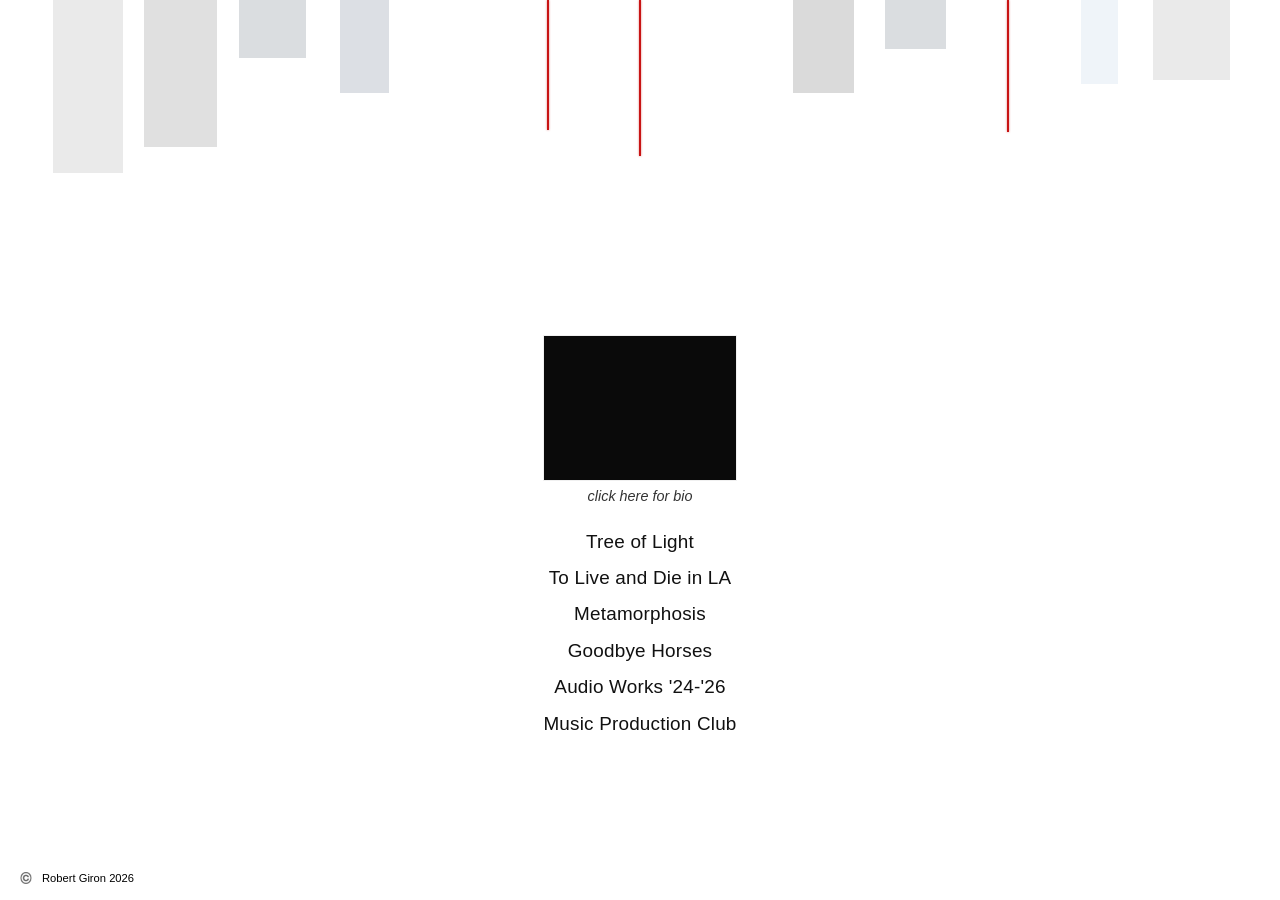
==== index.html @ 38f1598e "Initial commit" ====
<!DOCTYPE html>
<html lang="en">
<head>
<meta charset="UTF-8">
<meta name="viewport" content="width=device-width, initial-scale=1.0">
<title>Portfolio — Menu</title>
<link rel="stylesheet" href="style.css">
</head>
<body>

  <!-- TOP ZONE: dense field of glitching holographic bars + glitching red hairlines,
       Heat-palette (+ blue tones), white bg. All 13 shapes (10 bars + 3 lines) swap
       slots via script.js; hovering a shape freezes every other shape in place and
       lets only the hovered one keep glitching. -->
  <div class="bar-zone" id="barZone">
    <div class="grain" aria-hidden="true"></div>
    <div class="bars" id="bars">
      <!-- 13 slots, 13 shapes (10 bars + 3 static-red-but-now-mobile hairlines) -->
      <div class="slot" data-slot="0"><div class="shape bar" data-shape="0"></div></div>
      <div class="slot" data-slot="1"><div class="shape bar" data-shape="1"></div></div>
      <div class="slot" data-slot="2"><div class="shape line" data-shape="2"></div></div>
      <div class="slot" data-slot="3"><div class="shape bar" data-shape="3"></div></div>
      <div class="slot" data-slot="4"><div class="shape bar" data-shape="4"></div></div>
      <div class="slot" data-slot="5"><div class="shape bar" data-shape="5"></div></div>
      <div class="slot" data-slot="6"><div class="shape line" data-shape="6"></div></div>
      <div class="slot" data-slot="7"><div class="shape bar" data-shape="7"></div></div>
      <div class="slot" data-slot="8"><div class="shape bar" data-shape="8"></div></div>
      <div class="slot" data-slot="9"><div class="shape bar" data-shape="9"></div></div>
      <div class="slot" data-slot="10"><div class="shape line" data-shape="10"></div></div>
      <div class="slot" data-slot="11"><div class="shape bar" data-shape="11"></div></div>
      <div class="slot" data-slot="12"><div class="shape bar" data-shape="12"></div></div>
    </div>
  </div>

  <!-- CENTERED CONTENT: everything here is centered except the bars above and the fixed contact footer -->
  <main class="content">
    <a class="video-frame" href="about.html" id="bioLink" aria-label="View bio">
      <video
        class="hero-video"
        autoplay
        muted
        loop
        playsinline
        disablepictureinpicture
        preload="auto">
        <source src="assets/hero-loop.mp4" type="video/mp4">
      </video>
    </a>
    <p class="bio-caption">click here for bio</p>

    <nav class="track-list" aria-label="Projects">
      <a class="track" href="tree-of-light.html">Tree of Light</a>
      <a class="track" href="to-live-and-die-in-la.html">To Live and Die in LA</a>
      <a class="track" href="metamorphosis.html">Metamorphosis</a>
      <a class="track" href="goodbye-horses.html">Goodbye Horses</a>
          <a class="track" href="audioworks.html">Audio Works '24-'26</a>
      <a class="track" href="mpc-logo.html">Music Production Club</a>
    </nav>
  </main>
  <script src="script.js"></script>
  <div class="site-copyright">
  <img src="assets/copyright-mark.png" alt="" width="40" height="30">
  <span>Robert Giron 2026</span>
</div>
</body>
</html>
---- style.css ----
/* ============================================================
   TOKENS — palette based on the HEAT (1995) poster's black/
   white/crimson scheme, extended with the film's signature
   cold blue night-time grade for bar randomization.
   Red stays reserved for the hairlines only.
   ============================================================ */
:root {
  --heat-black:     #0a0a0a;
  --heat-red:       #c81414;

  --page-bg:        #ffffff;
  --ink:            #111111;

  --bar-zone-height: clamp(90px, 20vh, 260px);

  --font-display: 'Helvetica Neue', Helvetica, Arial, sans-serif;

  /* faster + tighter range than before = more chaotic, still smooth
     rather than sporadic/jarring ("entrancing" not jumpy) */
  --glitch-speed: 0.75s;
  --glitch-pause-min: 450ms;
  --glitch-pause-max: 1100ms;
}

* { box-sizing: border-box; }

html, body {
  margin: 0;
  padding: 0;
  background: var(--page-bg);
  color: var(--ink);
  font-family: var(--font-display);
  overflow-x: hidden;
}

body {
  min-height: 100vh;
  display: flex;
  flex-direction: column;
}

@media (prefers-reduced-motion: reduce) {
  :root { --glitch-speed: 0.01ms; }
}

/* ============================================================
   TOP BAR ZONE — pure white background, no gray wash.
   ============================================================ */
.bar-zone {
  position: relative;
  width: 100%;
  height: var(--bar-zone-height);
  flex: 0 0 auto;
  overflow: hidden;
  background: var(--page-bg);
  isolation: isolate;
}

.bars {
  position: absolute;
  inset: 0;
  display: flex;
  align-items: flex-start;
  justify-content: space-evenly;
  padding: 0 3vw;
}

.slot {
  position: relative;
  height: 100%;
  width: 7%;
  display: flex;
  justify-content: center;
}

/* ---- Shared base for anything that lives in a slot ---- */
.shape {
  transform-origin: top center;
}

/* ============================================================
   RED HAIRLINES — part of the same slot-swap system as the bars
   (they still randomly swap places around the zone), but with no
   glitch/flicker choreography at all: no fade-out before a swap,
   no flash animation. They simply reposition, always solid,
   opaque, flat --heat-red.
   ============================================================ */
.line {
  width: 2px;
  height: 92%;
  background: var(--heat-red);
  opacity: 1;
  filter: drop-shadow(0 0 1px rgba(200, 20, 20, 0.5));
  transition:
    height var(--glitch-speed) cubic-bezier(.2,.8,.2,1),
    transform 0.3s cubic-bezier(.2,.8,.2,1),
    filter 0.22s ease;
}

.line.active-solo {
  filter: drop-shadow(0 0 5px rgba(200, 20, 20, 0.85));
}

/* ============================================================
   BARS — flattened, plain-color panels: no gradient, blur, grain,
   sheen, border, or shadow. Just the HEAT-poster tint (set per-bar
   from script.js's BAR_TINTS, in the same grayscale + night-blue
   family as before) at half opacity.
   ============================================================ */
.bar {
  --bar-tint-rgb: 51, 51, 51;
  position: relative;
  width: 65%;
  background: rgb(var(--bar-tint-rgb));
  opacity: 0.15;
  transition:
    height var(--glitch-speed) cubic-bezier(.2,.8,.2,1),
    width var(--glitch-speed) cubic-bezier(.2,.8,.2,1),
    background 0.3s ease,
    opacity 0.3s ease,
    transform 0.3s cubic-bezier(.2,.8,.2,1);
  will-change: height, width, transform, opacity, background-color;
}

.bar.glitch-out {
  opacity: 0;
  transform: scaleY(0.4) translateY(-6px);
}

.bar.glitch-flicker {
  animation: flicker 0.21s steps(2, jump-none) 2;
}

.bar.active-solo {
  opacity: 0.5;
}

@keyframes flicker {
  0%   { opacity: 1;    filter: none; }
  25%  { opacity: 0.25; filter: brightness(2) contrast(1.4); }
  50%  { opacity: 0.85; filter: none; }
  75%  { opacity: 0.35; filter: brightness(1.8); }
  100% { opacity: 1;    filter: none; }
}

/* ============================================================
   HOVER "PIANO" MODE — whichever shape the pointer is currently
   over (anywhere in its slot column) keeps glitching/re-tinting in
   place; every other shape disappears completely, instantly, with
   no drag/click needed.
   ============================================================ */
.shape.frozen {
  transition: none !important;
  opacity: 0;
  pointer-events: none;
}

.shape.active-solo {
  z-index: 6;
}

/* Film grain overlay — fine speckle via 'multiply', not a flat gray wash */
.grain {
  position: absolute;
  inset: -20%;
  width: 140%;
  height: 140%;
  pointer-events: none;
  z-index: 5;
  opacity: 0.16;
  mix-blend-mode: multiply;
  background-image: url("data:image/svg+xml;utf8,<svg xmlns='http://www.w3.org/2000/svg' width='160' height='160'><filter id='n'><feTurbulence type='fractalNoise' baseFrequency='0.9' numOctaves='2' stitchTiles='stitch'/><feColorMatrix type='matrix' values='0 0 0 0 1  0 0 0 0 1  0 0 0 0 1  0 0 0 0.5 0'/></filter><rect width='100%25' height='100%25' filter='url(%23n)'/></svg>");
  background-size: 160px 160px;
  animation: grain-shift 0.5s steps(4) infinite;
}

@keyframes grain-shift {
  0%   { transform: translate(0, 0); }
  25%  { transform: translate(-2%, 1%); }
  50%  { transform: translate(1%, -2%); }
  75%  { transform: translate(-1%, -1%); }
  100% { transform: translate(0, 0); }
}

@media (prefers-reduced-motion: reduce) {
  .grain { animation: none; }
}

/* ============================================================
   CENTERED CONTENT
   Bar zone is fixed-height at the top; the footer is pinned and
   removed from flow, so this area takes all remaining space and
   centers its contents both horizontally and vertically within it.
   ============================================================ */
.content {
  flex: 1 1 auto;
  display: flex;
  flex-direction: column;
  align-items: center;
  justify-content: center;
  width: 100%;
  padding: clamp(8px, 2vh, 24px) 5vw clamp(12px, 3vh, 32px);
}

.video-frame {
  display: block;
  height: clamp(70px, 16vh, 190px);
  width: auto;
  max-width: 60vw;
  aspect-ratio: 4 / 3;
  background: var(--heat-black);
  overflow: hidden;
  border: none;
  box-shadow: 0 0 0 1px rgba(0,0,0,0.06);
}

.hero-video {
  width: 100%;
  height: 100%;
  object-fit: cover;
  display: block;
}

.bio-caption {
  margin: clamp(4px, 0.8vh, 10px) 0 0;
  font-size: clamp(0.75rem, 1.6vh, 0.9rem);
  font-style: italic;
  font-weight: 400;
  color: #333;
}

.track-list {
  margin-top: clamp(12px, 3vh, 36px);
  display: flex;
  flex-direction: column;
  align-items: center;
  gap: clamp(6px, 1.6vh, 20px);
}

.track {
  font-size: clamp(0.95rem, 2.1vh, 1.5rem);
  font-weight: 500;
  color: var(--ink);
  text-decoration: none;
  letter-spacing: 0.2px;
  transition: opacity 0.2s ease;
}

.track:hover { opacity: 0.55; }

/* ============================================================
   RESPONSIVE
   ============================================================ */
@media (max-width: 640px) {
  .video-frame {
    max-width: 68vw;
  }

}
/* ============================================================
   SITE-WIDE COPYRIGHT MARK — bottom-left on every page
   ============================================================ */
.site-copyright {
  position: fixed;
  left: 16px;
  bottom: 12px;
  z-index: 10;
  display: flex;
  align-items: center;
  gap: 6px;
  font-size: 0.7rem;
  color: #000000;
  font-family: 'Helvetica Neue', Helvetica, Arial, sans-serif;
  pointer-events: none;
}

.site-copyright img {
  width: 20px;
  height: 20px;
  display: block;
  object-fit: contain;
  aspect-ratio: 1 / 1;
  opacity: 0.6;
}
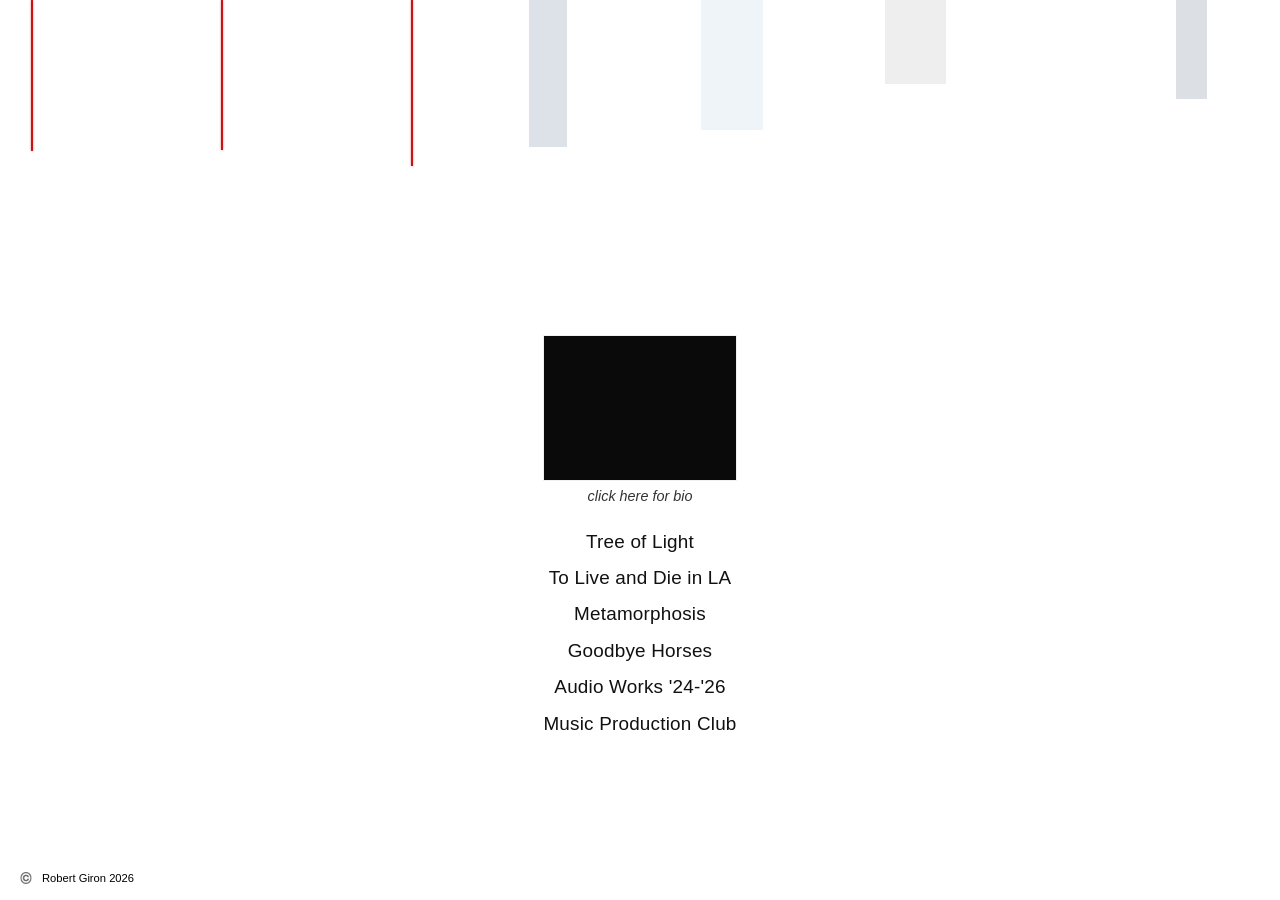
==== commit abe4f3dc: "fix 2" ====
--- a/index.html
+++ b/index.html
@@ -57,6 +57,7 @@
       <a class="track" href="mpc-logo.html">Music Production Club</a>
     </nav>
   </main>
+  <script src="video-playback.js"></script>
   <script src="script.js"></script>
   <div class="site-copyright">
   <img src="assets/copyright-mark.png" alt="" width="40" height="30">
--- a/style.css
+++ b/style.css
@@ -86,6 +86,8 @@
    opaque, flat --heat-red.
    ============================================================ */
 .line {
+  position: absolute;
+  top: 0;
   width: 2px;
   height: 92%;
   background: var(--heat-red);
@@ -93,7 +95,6 @@
   filter: drop-shadow(0 0 1px rgba(200, 20, 20, 0.5));
   transition:
     height var(--glitch-speed) cubic-bezier(.2,.8,.2,1),
-    transform 0.3s cubic-bezier(.2,.8,.2,1),
     filter 0.22s ease;
 }
 
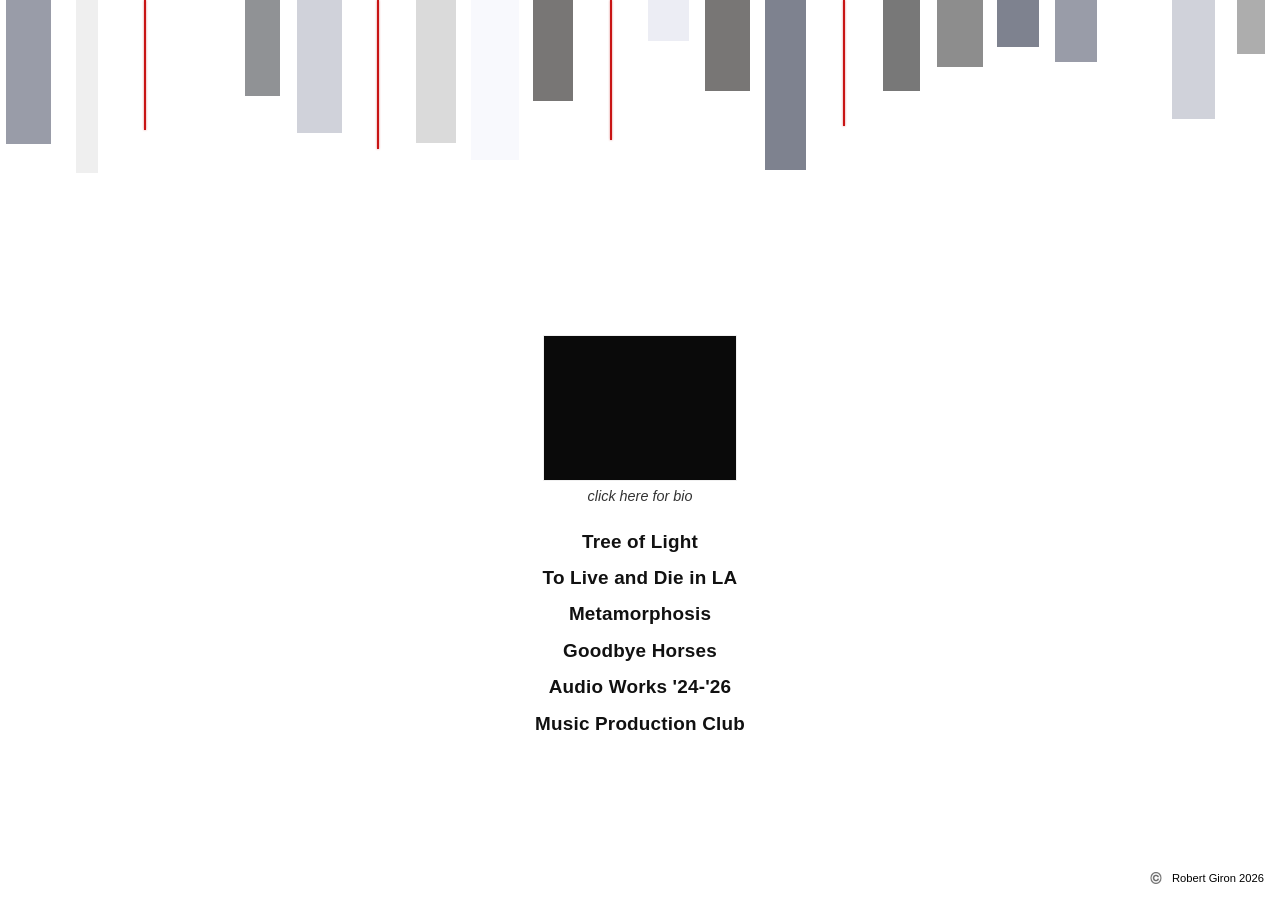
==== commit 8f15b9d9: "fix 4: formats, sizing for tladila, bars and lines, colorinng" ====
--- a/index.html
+++ b/index.html
@@ -9,13 +9,13 @@
 <body>
 
   <!-- TOP ZONE: dense field of glitching holographic bars + glitching red hairlines,
-       Heat-palette (+ blue tones), white bg. All 13 shapes (10 bars + 3 lines) swap
+      Heat-palette (+ blue tones), white bg. All 22 shapes (18 bars + 4 lines) swap
        slots via script.js; hovering a shape freezes every other shape in place and
        lets only the hovered one keep glitching. -->
   <div class="bar-zone" id="barZone">
     <div class="grain" aria-hidden="true"></div>
     <div class="bars" id="bars">
-      <!-- 13 slots, 13 shapes (10 bars + 3 static-red-but-now-mobile hairlines) -->
+      <!-- 22 slots, 22 shapes (18 bars + 4 static-red-but-now-mobile hairlines) -->
       <div class="slot" data-slot="0"><div class="shape bar" data-shape="0"></div></div>
       <div class="slot" data-slot="1"><div class="shape bar" data-shape="1"></div></div>
       <div class="slot" data-slot="2"><div class="shape line" data-shape="2"></div></div>
@@ -29,6 +29,15 @@
       <div class="slot" data-slot="10"><div class="shape line" data-shape="10"></div></div>
       <div class="slot" data-slot="11"><div class="shape bar" data-shape="11"></div></div>
       <div class="slot" data-slot="12"><div class="shape bar" data-shape="12"></div></div>
+      <div class="slot" data-slot="13"><div class="shape bar" data-shape="13"></div></div>
+      <div class="slot" data-slot="14"><div class="shape line" data-shape="17"></div></div>
+      <div class="slot" data-slot="15"><div class="shape bar" data-shape="14"></div></div>
+      <div class="slot" data-slot="16"><div class="shape bar" data-shape="15"></div></div>
+      <div class="slot" data-slot="17"><div class="shape bar" data-shape="16"></div></div>
+      <div class="slot" data-slot="18"><div class="shape bar" data-shape="18"></div></div>
+      <div class="slot" data-slot="19"><div class="shape bar" data-shape="19"></div></div>
+      <div class="slot" data-slot="20"><div class="shape bar" data-shape="20"></div></div>
+      <div class="slot" data-slot="21"><div class="shape bar" data-shape="21"></div></div>
     </div>
   </div>
 
--- a/style.css
+++ b/style.css
@@ -61,20 +61,30 @@
   inset: 0;
   display: flex;
   align-items: flex-start;
-  justify-content: space-evenly;
-  padding: 0 3vw;
+  justify-content: space-between;
+  padding: 0;
 }
 
 .slot {
   position: relative;
   height: 100%;
-  width: 7%;
+  width: auto;
+  flex: 1 1 0;
   display: flex;
   justify-content: center;
+}
+
+.slot::before {
+  content: '';
+  position: absolute;
+  inset: 0 -10px;
+  z-index: 0;
 }
 
 /* ---- Shared base for anything that lives in a slot ---- */
 .shape {
+  position: relative;
+  z-index: 1;
   transform-origin: top center;
 }
 
@@ -92,6 +102,8 @@
   height: 92%;
   background: var(--heat-red);
   opacity: 1;
+  animation: flicker 0.21s steps(2, jump-none) infinite;
+  transform: translateX(-50%);
   filter: drop-shadow(0 0 1px rgba(200, 20, 20, 0.5));
   transition:
     height var(--glitch-speed) cubic-bezier(.2,.8,.2,1),
@@ -110,17 +122,23 @@
    ============================================================ */
 .bar {
   --bar-tint-rgb: 51, 51, 51;
+  --bar-tint-alpha: 0.22;
   position: relative;
-  width: 65%;
-  background: rgb(var(--bar-tint-rgb));
-  opacity: 0.15;
+  width: 100%;
+  background: rgba(var(--bar-tint-rgb), var(--bar-tint-alpha));
+  border: 0;
   transition:
     height var(--glitch-speed) cubic-bezier(.2,.8,.2,1),
     width var(--glitch-speed) cubic-bezier(.2,.8,.2,1),
     background 0.3s ease,
-    opacity 0.3s ease,
+    border-color 0.3s ease,
     transform 0.3s cubic-bezier(.2,.8,.2,1);
   will-change: height, width, transform, opacity, background-color;
+}
+
+.bar.active-solo {
+  background: rgba(var(--bar-tint-rgb), calc(var(--bar-tint-alpha) + 0.3));
+  border-color: rgba(var(--bar-tint-rgb), calc(var(--bar-tint-alpha) + 0.5));
 }
 
 .bar.glitch-out {
@@ -152,6 +170,7 @@
    ============================================================ */
 .shape.frozen {
   transition: none !important;
+  animation: none !important;
   opacity: 0;
   pointer-events: none;
 }
@@ -239,8 +258,9 @@
 }
 
 .track {
+  font-family: 'Eurostile Bold Extended', 'Eurostile Extended', sans-serif;
   font-size: clamp(0.95rem, 2.1vh, 1.5rem);
-  font-weight: 500;
+  font-weight: 700;
   color: var(--ink);
   text-decoration: none;
   letter-spacing: 0.2px;
@@ -259,11 +279,12 @@
 
 }
 /* ============================================================
-   SITE-WIDE COPYRIGHT MARK — bottom-left on every page
+  SITE-WIDE COPYRIGHT MARK — bottom-right on every page
    ============================================================ */
 .site-copyright {
   position: fixed;
-  left: 16px;
+  left: auto;
+  right: 16px;
   bottom: 12px;
   z-index: 10;
   display: flex;
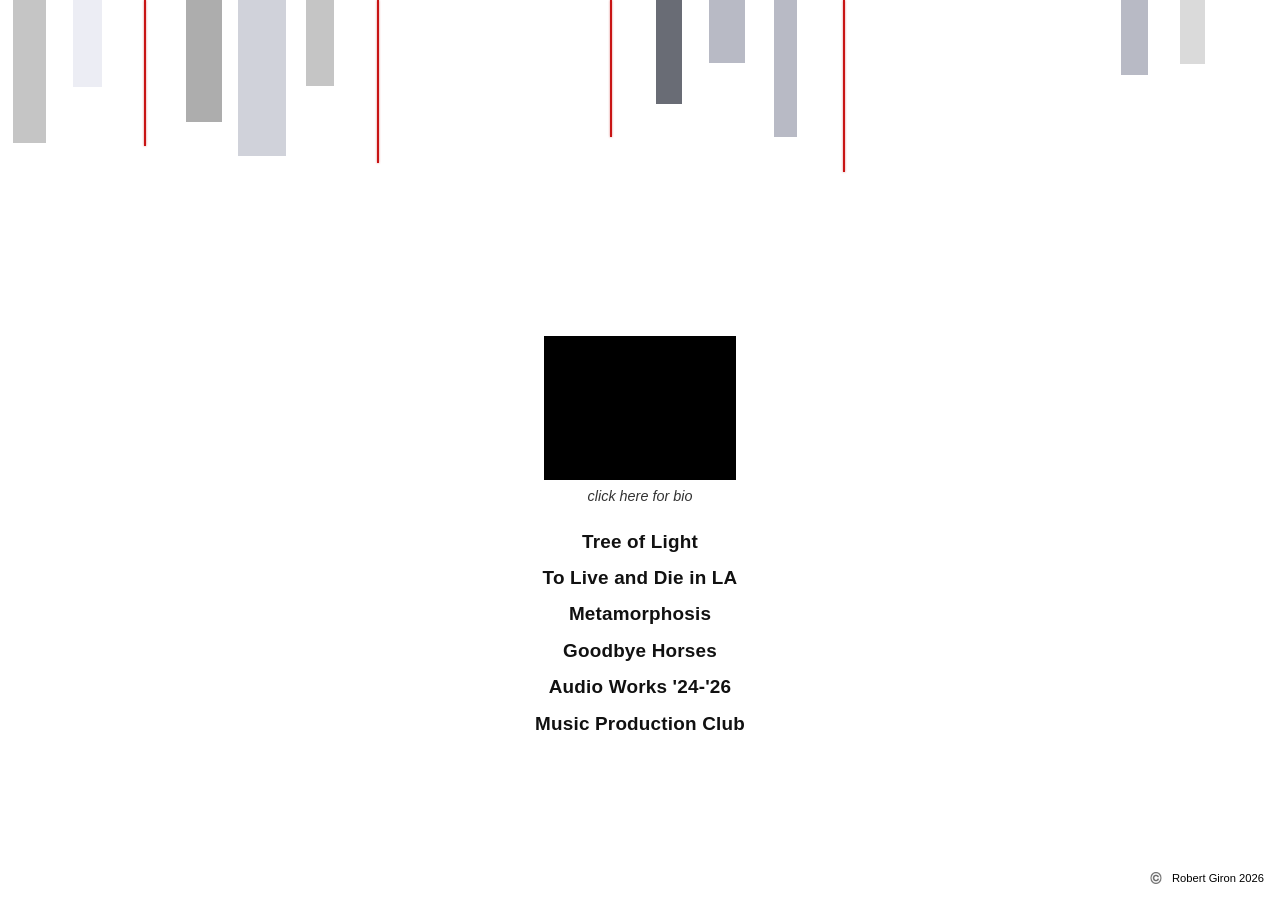
==== commit e27bf20d: "fix 5: mobile fix and subtle borders around horse" ====
--- a/index.html
+++ b/index.html
@@ -69,7 +69,7 @@
   <script src="video-playback.js"></script>
   <script src="script.js"></script>
   <div class="site-copyright">
-  <img src="assets/copyright-mark.png" alt="" width="40" height="30">
+  <img src="assets/copyright-mark.png" alt="Copyright mark">
   <span>Robert Giron 2026</span>
 </div>
 </body>
--- a/style.css
+++ b/style.css
@@ -228,10 +228,13 @@
   width: auto;
   max-width: 60vw;
   aspect-ratio: 4 / 3;
-  background: var(--heat-black);
+  background: transparent;
   overflow: hidden;
-  border: none;
-  box-shadow: 0 0 0 1px rgba(0,0,0,0.06);
+  border: 0;
+  outline: 0;
+  box-shadow: none;
+  padding: 0;
+  line-height: 0;
 }
 
 .hero-video {
@@ -239,6 +242,10 @@
   height: 100%;
   object-fit: cover;
   display: block;
+  background: #000000;
+  border: 0;
+  margin: 0;
+  vertical-align: middle;
 }
 
 .bio-caption {
@@ -277,7 +284,12 @@
     max-width: 68vw;
   }
 
-}
+  .bar-zone,
+  .site-copyright {
+    display: none !important;
+  }
+}
+
 /* ============================================================
   SITE-WIDE COPYRIGHT MARK — bottom-right on every page
    ============================================================ */
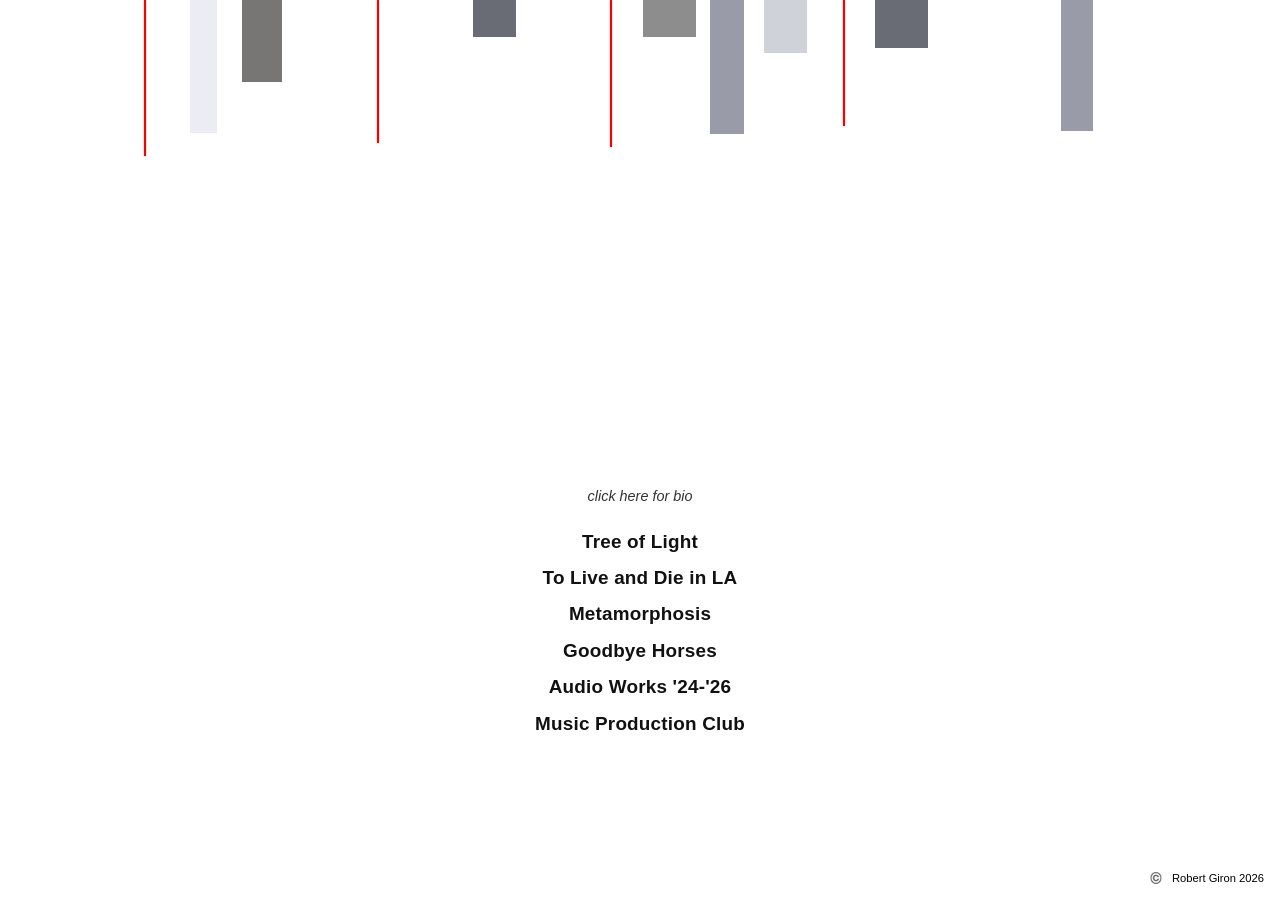
==== commit f9f4c20f: "previews, formatting, browser fixes." ====
--- a/index.html
+++ b/index.html
@@ -12,6 +12,32 @@
       Heat-palette (+ blue tones), white bg. All 22 shapes (18 bars + 4 lines) swap
        slots via script.js; hovering a shape freezes every other shape in place and
        lets only the hovered one keep glitching. -->
+  <!-- Full-page faint preview shown behind everything while a project title
+       in the nav below is hovered/focused; toggled by project-preview.js.
+       Three stacked layers (image / looping video / live-site iframe) all
+       stay mounted and ready so switching between them is instant. -->
+  <div class="project-preview" id="projectPreview" aria-hidden="true">
+    <div class="preview-layer preview-layer-image" id="previewImageLayer"></div>
+    <video
+      class="preview-layer preview-layer-video"
+      id="previewTreeVideo"
+      muted
+      loop
+      autoplay
+      playsinline
+      disablepictureinpicture
+      preload="auto">
+      <source src="assets/media/giron_tree_07.MP4" type="video/mp4">
+    </video>
+    <iframe
+      class="preview-layer preview-layer-iframe"
+      id="previewLaIframe"
+      src="https://robertsgiron.github.io/To-Live-and-Die-in-LA/"
+      title="To Live and Die in LA — live site preview"
+      tabindex="-1"
+      aria-hidden="true"></iframe>
+  </div>
+
   <div class="bar-zone" id="barZone">
     <div class="grain" aria-hidden="true"></div>
     <div class="bars" id="bars">
@@ -58,16 +84,17 @@
     <p class="bio-caption">click here for bio</p>
 
     <nav class="track-list" aria-label="Projects">
-      <a class="track" href="tree-of-light.html">Tree of Light</a>
-      <a class="track" href="to-live-and-die-in-la.html">To Live and Die in LA</a>
-      <a class="track" href="metamorphosis.html">Metamorphosis</a>
-      <a class="track" href="goodbye-horses.html">Goodbye Horses</a>
-          <a class="track" href="audioworks.html">Audio Works '24-'26</a>
-      <a class="track" href="mpc-logo.html">Music Production Club</a>
+      <a class="track" href="tree-of-light.html" data-preview-layer="previewTreeVideo">Tree of Light</a>
+      <a class="track" href="to-live-and-die-in-la.html" data-preview-layer="previewLaIframe">To Live and Die in LA</a>
+      <a class="track" href="metamorphosis.html" data-preview="assets/media/giron_metamorphosis_01.JPG">Metamorphosis</a>
+      <a class="track" href="goodbye-horses.html" data-preview="https://img.youtube.com/vi/ieznKdvSUJ4/hqdefault.jpg">Goodbye Horses</a>
+          <a class="track" href="audioworks.html" data-preview="assets/audio works 24'-26'/giron_audio_01.png">Audio Works '24-'26</a>
+      <a class="track" href="mpc-logo.html" data-preview="assets/media/giron_mpc_03.png">Music Production Club</a>
     </nav>
   </main>
   <script src="video-playback.js"></script>
   <script src="script.js"></script>
+  <script src="project-preview.js"></script>
   <div class="site-copyright">
   <img src="assets/copyright-mark.png" alt="Copyright mark">
   <span>Robert Giron 2026</span>
--- a/style.css
+++ b/style.css
@@ -20,6 +20,9 @@
   --glitch-speed: 0.75s;
   --glitch-pause-min: 450ms;
   --glitch-pause-max: 1100ms;
+
+  /* project-title hover preview: instant, no fade */
+  --preview-fade: 0s;
 }
 
 * { box-sizing: border-box; }
@@ -48,12 +51,98 @@
    ============================================================ */
 .bar-zone {
   position: relative;
+  z-index: 2;
   width: 100%;
   height: var(--bar-zone-height);
   flex: 0 0 auto;
   overflow: hidden;
   background: var(--page-bg);
   isolation: isolate;
+  transition: opacity var(--preview-fade) ease;
+}
+
+/* ============================================================
+   PROJECT TITLE PREVIEW — a faint, full-page preview of the hovered/
+   focused project (a still image, a looping video, or the project's
+   own live site) shown behind everything else. All three layers stay
+   mounted and playing/loaded at all times — only their opacity is
+   toggled — so the swap on hover is instant, never a load-in pop.
+   Toggled by project-preview.js.
+   ============================================================ */
+.project-preview {
+  position: fixed;
+  inset: 0;
+  z-index: 1;
+  pointer-events: none;
+}
+
+.preview-layer {
+  position: absolute;
+  inset: 0;
+  width: 100%;
+  height: 100%;
+  opacity: 0;
+  border: 0;
+  object-fit: cover;
+  transition: opacity var(--preview-fade) ease;
+}
+
+.preview-layer-image {
+  background-size: cover;
+  background-position: center;
+  background-repeat: no-repeat;
+  transform-origin: center;
+}
+
+.preview-layer.visible {
+  opacity: 0.22;
+}
+
+/* Slow, subtle Ken-Burns zoom-out on still-image previews only (not the
+   Tree of Light video or the LA live-site iframe, which have their own
+   motion). Starts scaled up so it's already overflowing the viewport,
+   so it stays full-bleed the entire time it eases down to its natural
+   cover size. Re-adding .visible on every hover restarts it from scratch. */
+.preview-layer-image.visible {
+  animation: preview-zoom-out 14s ease-out forwards;
+}
+
+@keyframes preview-zoom-out {
+  from { transform: scale(1.12); }
+  to   { transform: scale(1); }
+}
+
+@media (prefers-reduced-motion: reduce) {
+  .preview-layer-image.visible {
+    animation: none;
+  }
+}
+
+/* Full takeover: while a preview is showing, everything on the home
+   page disappears — bars/hairlines/grain, the hero video + bio caption,
+   every other project title, and the copyright mark — leaving only the
+   hovered/focused title over the full-page preview. Opacity (not
+   display) is used throughout so every disappearance/reappearance is a
+   quick, seamless crossfade rather than a layout-shifting pop. */
+body.preview-active .bar-zone,
+body.preview-active .video-frame,
+body.preview-active .bio-caption,
+body.preview-active .site-copyright {
+  opacity: 0;
+  pointer-events: none;
+}
+
+body.preview-active .bars .shape {
+  opacity: 0 !important;
+}
+
+body.preview-active .grain {
+  opacity: 0;
+}
+
+body.preview-active .track:not(.preview-current) {
+  opacity: 0;
+  pointer-events: none;
 }
 
 .bars {
@@ -189,6 +278,7 @@
   z-index: 5;
   opacity: 0.16;
   mix-blend-mode: multiply;
+  transition: opacity var(--preview-fade) ease;
   background-image: url("data:image/svg+xml;utf8,<svg xmlns='http://www.w3.org/2000/svg' width='160' height='160'><filter id='n'><feTurbulence type='fractalNoise' baseFrequency='0.9' numOctaves='2' stitchTiles='stitch'/><feColorMatrix type='matrix' values='0 0 0 0 1  0 0 0 0 1  0 0 0 0 1  0 0 0 0.5 0'/></filter><rect width='100%25' height='100%25' filter='url(%23n)'/></svg>");
   background-size: 160px 160px;
   animation: grain-shift 0.5s steps(4) infinite;
@@ -213,6 +303,8 @@
    centers its contents both horizontally and vertically within it.
    ============================================================ */
 .content {
+  position: relative;
+  z-index: 2;
   flex: 1 1 auto;
   display: flex;
   flex-direction: column;
@@ -235,16 +327,22 @@
   box-shadow: none;
   padding: 0;
   line-height: 0;
+  transition: opacity var(--preview-fade) ease;
 }
 
 .hero-video {
-  width: 100%;
-  height: 100%;
+  /* Slightly overscanned and clipped by .video-frame's overflow:hidden
+     so a sub-pixel rounding gap between the aspect-ratio box and the
+     video (which shows up as a thin black hairline in Safari, since
+     rounding here differs per browser) is trimmed away instead of
+     showing through. */
+  width: calc(100% + 2px);
+  height: calc(100% + 2px);
+  margin: -1px;
   object-fit: cover;
   display: block;
-  background: #000000;
+  background: var(--page-bg);
   border: 0;
-  margin: 0;
   vertical-align: middle;
 }
 
@@ -254,6 +352,7 @@
   font-style: italic;
   font-weight: 400;
   color: #333;
+  transition: opacity var(--preview-fade) ease;
 }
 
 .track-list {
@@ -271,10 +370,9 @@
   color: var(--ink);
   text-decoration: none;
   letter-spacing: 0.2px;
-  transition: opacity 0.2s ease;
-}
-
-.track:hover { opacity: 0.55; }
+  transition: opacity var(--preview-fade) ease;
+}
+
 
 /* ============================================================
    RESPONSIVE
@@ -306,6 +404,7 @@
   color: #000000;
   font-family: 'Helvetica Neue', Helvetica, Arial, sans-serif;
   pointer-events: none;
+  transition: opacity var(--preview-fade) ease;
 }
 
 .site-copyright img {
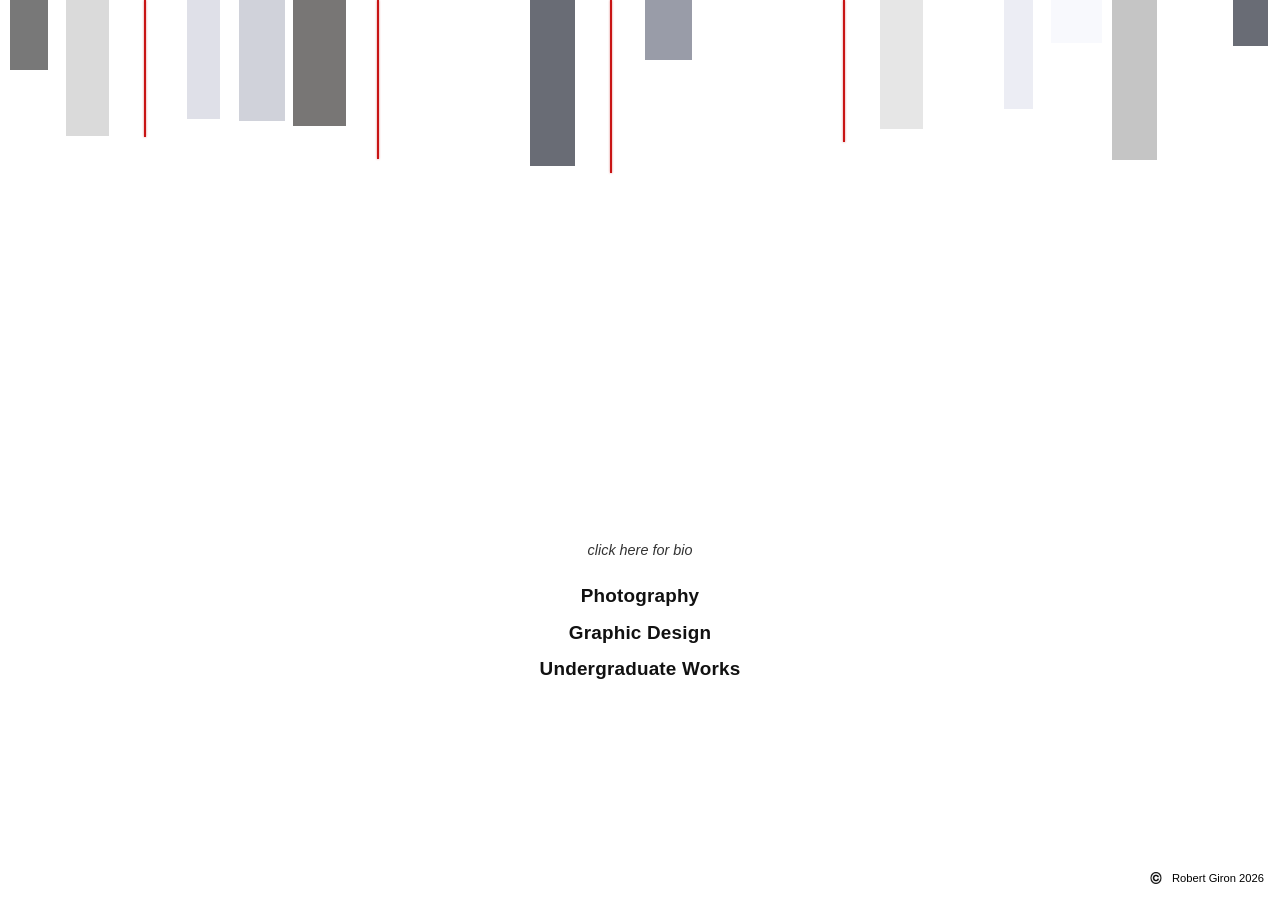
==== commit e5a6013e: "revamp" ====
--- a/index.html
+++ b/index.html
@@ -12,10 +12,9 @@
       Heat-palette (+ blue tones), white bg. All 22 shapes (18 bars + 4 lines) swap
        slots via script.js; hovering a shape freezes every other shape in place and
        lets only the hovered one keep glitching. -->
-  <!-- Full-page faint preview shown behind everything while a project title
-       in the nav below is hovered/focused; toggled by project-preview.js.
-       Three stacked layers (image / looping video / live-site iframe) all
-       stay mounted and ready so switching between them is instant. -->
+  <!-- Full-page faint preview, restricted to just "Undergraduate Works" (its
+       Tree of Light looping video) — the other two sections intentionally
+       have no hover preview. Toggled by project-preview.js. -->
   <div class="project-preview" id="projectPreview" aria-hidden="true">
     <div class="preview-layer preview-layer-image" id="previewImageLayer"></div>
     <video
@@ -29,13 +28,6 @@
       preload="auto">
       <source src="assets/media/giron_tree_07.MP4" type="video/mp4">
     </video>
-    <iframe
-      class="preview-layer preview-layer-iframe"
-      id="previewLaIframe"
-      src="https://robertsgiron.github.io/To-Live-and-Die-in-LA/"
-      title="To Live and Die in LA — live site preview"
-      tabindex="-1"
-      aria-hidden="true"></iframe>
   </div>
 
   <div class="bar-zone" id="barZone">
@@ -83,13 +75,10 @@
     </a>
     <p class="bio-caption">click here for bio</p>
 
-    <nav class="track-list" aria-label="Projects">
-      <a class="track" href="tree-of-light.html" data-preview-layer="previewTreeVideo">Tree of Light</a>
-      <a class="track" href="to-live-and-die-in-la.html" data-preview-layer="previewLaIframe">To Live and Die in LA</a>
-      <a class="track" href="metamorphosis.html" data-preview="assets/media/giron_metamorphosis_01.JPG">Metamorphosis</a>
-      <a class="track" href="goodbye-horses.html" data-preview="https://img.youtube.com/vi/ieznKdvSUJ4/hqdefault.jpg">Goodbye Horses</a>
-          <a class="track" href="audioworks.html" data-preview="assets/audio works 24'-26'/giron_audio_01.png">Audio Works '24-'26</a>
-      <a class="track" href="mpc-logo.html" data-preview="assets/media/giron_mpc_03.png">Music Production Club</a>
+    <nav class="track-list" aria-label="Sections">
+      <a class="track" href="photography.html">Photography</a>
+      <a class="track" href="graphic-design.html">Graphic Design</a>
+      <a class="track" href="undergraduate-works.html" data-preview-layer="previewTreeVideo">Undergraduate Works</a>
     </nav>
   </main>
   <script src="video-playback.js"></script>
--- a/style.css
+++ b/style.css
@@ -26,6 +26,20 @@
 }
 
 * { box-sizing: border-box; }
+
+/* Small, unobtrusive way back to the home screen (matches project.css) */
+.back-link {
+  position: absolute;
+  top: 22px;
+  left: 24px;
+  font-size: 0.85rem;
+  font-weight: 500;
+  color: #8c8c8c;
+  text-decoration: none;
+  z-index: 10;
+}
+
+.back-link:hover { color: var(--ink); }
 
 html, body {
   margin: 0;
@@ -312,6 +326,7 @@
   justify-content: center;
   width: 100%;
   padding: clamp(8px, 2vh, 24px) 5vw clamp(12px, 3vh, 32px);
+  text-align: center;
 }
 
 .video-frame {
@@ -343,7 +358,6 @@
   display: block;
   background: var(--page-bg);
   border: 0;
-  vertical-align: middle;
 }
 
 .bio-caption {
@@ -413,5 +427,5 @@
   display: block;
   object-fit: contain;
   aspect-ratio: 1 / 1;
-  opacity: 0.6;
+  opacity: 1;
 }
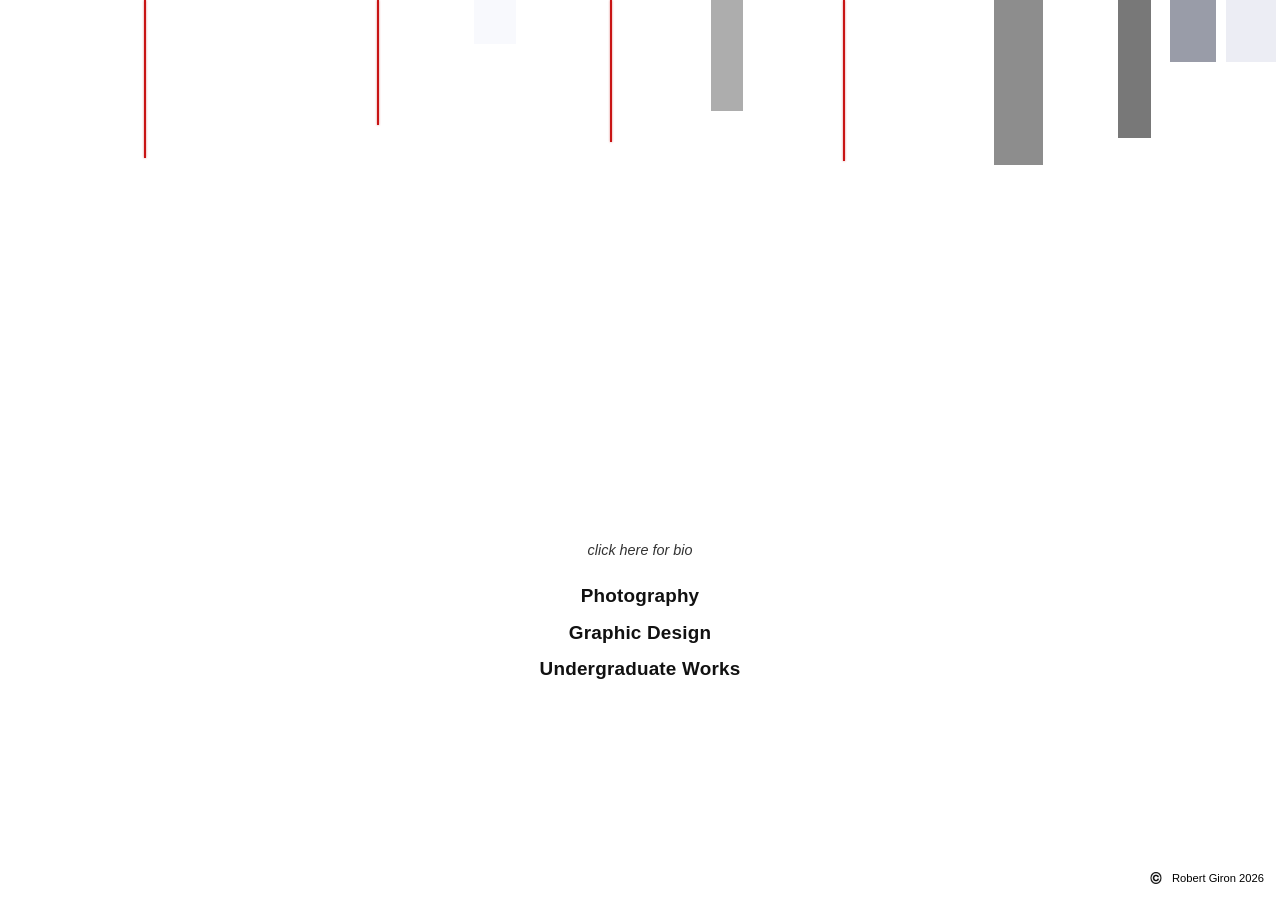
==== commit dafd792e: "morechanges" ====
--- a/index.html
+++ b/index.html
@@ -12,24 +12,6 @@
       Heat-palette (+ blue tones), white bg. All 22 shapes (18 bars + 4 lines) swap
        slots via script.js; hovering a shape freezes every other shape in place and
        lets only the hovered one keep glitching. -->
-  <!-- Full-page faint preview, restricted to just "Undergraduate Works" (its
-       Tree of Light looping video) — the other two sections intentionally
-       have no hover preview. Toggled by project-preview.js. -->
-  <div class="project-preview" id="projectPreview" aria-hidden="true">
-    <div class="preview-layer preview-layer-image" id="previewImageLayer"></div>
-    <video
-      class="preview-layer preview-layer-video"
-      id="previewTreeVideo"
-      muted
-      loop
-      autoplay
-      playsinline
-      disablepictureinpicture
-      preload="auto">
-      <source src="assets/media/giron_tree_07.MP4" type="video/mp4">
-    </video>
-  </div>
-
   <div class="bar-zone" id="barZone">
     <div class="grain" aria-hidden="true"></div>
     <div class="bars" id="bars">
@@ -78,12 +60,11 @@
     <nav class="track-list" aria-label="Sections">
       <a class="track" href="photography.html">Photography</a>
       <a class="track" href="graphic-design.html">Graphic Design</a>
-      <a class="track" href="undergraduate-works.html" data-preview-layer="previewTreeVideo">Undergraduate Works</a>
+      <a class="track" href="undergraduate-works.html">Undergraduate Works</a>
     </nav>
   </main>
   <script src="video-playback.js"></script>
   <script src="script.js"></script>
-  <script src="project-preview.js"></script>
   <div class="site-copyright">
   <img src="assets/copyright-mark.png" alt="Copyright mark">
   <span>Robert Giron 2026</span>
